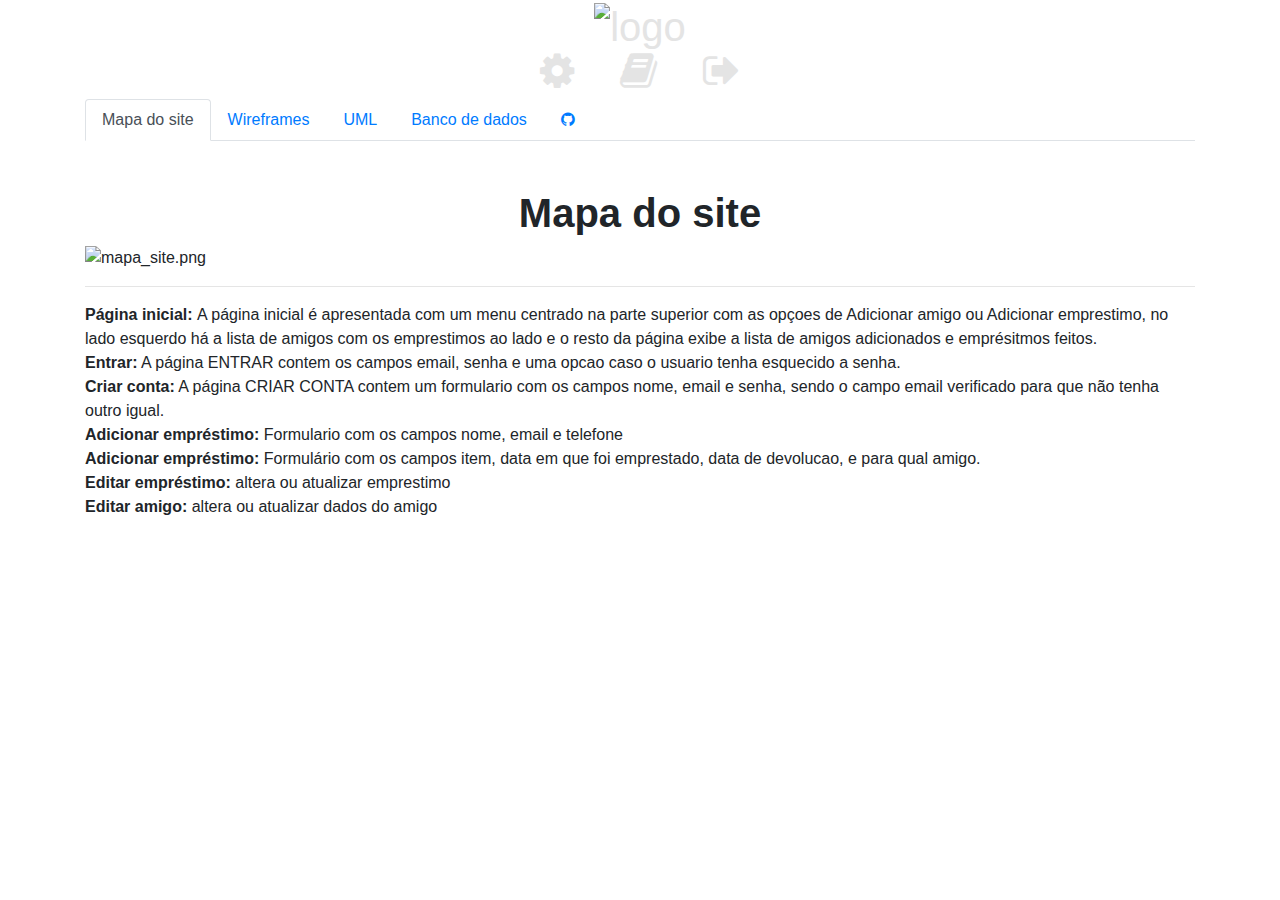
==== documentacao.html @ 3f16391f "Páginas" ====
<!DOCTYPE html>
<html lang="pt-br">
<head>
    <meta charset="UTF-8">
    <meta name="viewport" content="width=device-width, initial-scale=1.0">
    <meta http-equiv="X-UA-Compatible" content="ie=edge">
    <meta name="theme-color" content="#007bff">
	<meta name="Description" content="Gerenciador de emprestimos para coisas/item aos seus amigos.">
	<title>Meus Emprestimo</title>
	<!--importar bootstrap, js, jquery, font awesome-->
	<link rel="stylesheet" href="https://stackpath.bootstrapcdn.com/bootstrap/4.4.1/css/bootstrap.min.css" integrity="sha384-Vkoo8x4CGsO3+Hhxv8T/Q5PaXtkKtu6ug5TOeNV6gBiFeWPGFN9MuhOf23Q9Ifjh" crossorigin="anonymous">
    <link rel="stylesheet" href="https://cdnjs.cloudflare.com/ajax/libs/font-awesome/4.7.0/css/font-awesome.min.css">
	<link rel="stylesheet" type="text/css" href="css/mainIndex.css">
	<link rel="icon" type="type/png" href="imagens/emprestimos16.png" sizes="16x16">
	<link rel="icon" type="type/png" href="imagens/emprestimos32.png" sizes="32x32">
	<link rel="icon" type="type/png" href="imagens/emprestimos96.png" sizes="96x96">
	<link rel="apple-touch-icon" type="type/png" href="imagens/emprestimos180.png" sizes="180x180">
</head>
<body>
    <div class="container container-fluid">
            <div class="row cabecalho">
                    <h1 class="col-md-12 text-center">
                        <a href="index.html">
                        <img src="imagens/emprestimos180.png" alt="logo" title="Meus Emprestimos" width="140" height="140">
                    </a>
                        <div class="row justify-content-center">
                            <a class="fa fa-cog icone" aria-hidden="true" title="Configurações da conta" href="conta.php"></a>
                            <a class="fa fa-book icone" aria-hidden="true" title="Documentação" href="documentacao.html"></a>
                            <a class="fa fa-sign-out icone" aria-hidden="true" title="Sair" href="entrar.php"></a>
                        </div>
                    </h1>
                    <hr>
                </div><nav>
              <div class="nav nav-tabs  mb-5" id="nav-tab" role="tablist">
                <a class="nav-item nav-link active" id="nav-mapa-site-tab" data-toggle="tab" href="#nav-mapa-site" role="tab" aria-controls="nav-mapa-site" aria-selected="true">Mapa do site</a>
                <a class="nav-item nav-link" id="nav-wireframes-tab" data-toggle="tab" href="#nav-wireframes" role="tab" aria-controls="nav-wireframes" aria-selected="false">Wireframes</a>
                <a class="nav-item nav-link" id="nav-uml-tab" data-toggle="tab" href="#nav-uml" role="tab" aria-controls="nav-uml" aria-selected="false">UML</a>
                <a class="nav-item nav-link" id="nav-db-tab" data-toggle="tab" href="#nav-db" role="tab" aria-controls="nav-db" aria-selected="false">Banco de dados</a>
                <a class="nav-item nav-link" id="nav-git-tab" data-toggle="tab" href="#nav-git" role="tab" aria-controls="nav-git" aria-selected="false"><i class="fa fa-github" aria-hidden="true"></i></a>
              </div>
            </nav>
            <div class="tab-content" id="nav-tabContent">
                <div class="tab-pane fade show active" id="nav-mapa-site" role="tabpanel" aria-labelledby="nav-mapa-site-tab">
                    <h1 class="text-center font-weight-bold">Mapa do site</h1>
                    <img src="documentacao/mapa_site.png" class="img-fluid" alt="mapa_site.png" title="Mapa do site">
                    <hr>
                    <p>
                        <b>Página inicial: </b>A página inicial é apresentada com um menu centrado na parte superior com as opçoes de Adicionar amigo ou Adicionar emprestimo, no lado esquerdo há a lista de amigos com os emprestimos ao lado e o resto da página exibe a lista de amigos adicionados e  emprésitmos feitos.
                        <br>
                        <b>Entrar:</b> A página ENTRAR contem os campos email, senha e uma opcao caso o usuario tenha esquecido a senha.  
                        <br>
                        <b>Criar conta:</b> A página CRIAR CONTA contem um formulario com os campos nome, email e senha, sendo o campo email verificado para que não tenha outro igual.
                        <br>
                        <b>Adicionar empréstimo:</b> Formulario com os campos nome, email e telefone
                        <br>
                        <b>Adicionar empréstimo:</b> Formulário com os campos item, data em que foi emprestado, data de devolucao, e para qual amigo.
                        <br>
                        <b>Editar empréstimo:</b> altera ou atualizar emprestimo
                        <br>
                        <b>Editar amigo:</b> altera ou atualizar dados do amigo
                    </p>
                </div>
                 <div class="tab-pane fade text-center" id="nav-wireframes" role="tabpanel" aria-labelledby="nav-wireframes-tab">
                    <h1 class="font-weight-bold text-center">Modal de adicionar amigo:</h1>
                     <img src="documentacao/wireframes/adicionar_amigo.png" class="img-fluid border border-secondary" alt="adicionar_amigo.png">
                     <h1 class="font-weight-bold text-center">Modal de adicionar emprestimo:</h1>
                     <img src="documentacao/wireframes/adicionar_emprestimo.png" class="img-fluid border border-secondary" alt="">
                     <h1 class="font-weight-bold text-center">Página de editar conta:</h1>
                     <img src="documentacao/wireframes/conta.png" class="img-fluid border border-secondary" alt="">
                     <h1 class="font-weight-bold text-center">Página de criar conta:</h1>
                     <img src="documentacao/wireframes/criar_conta.png" class="img-fluid border border-secondary" alt="">
                     <h1 class="font-weight-bold text-center">Página de editar amigo:</h1>
                     <img src="documentacao/wireframes/editar_amigo.png" class="img-fluid border border-secondary" alt="">
                     <h1 class="font-weight-bold text-center">Página de editar empréstimo:</h1>
                     <img src="documentacao/wireframes/editar_emprestimo.png" class="img-fluid border border-secondary" alt="">
                     <h1 class="font-weight-bold text-center">Página de login:</h1>
                     <img src="documentacao/wireframes/entrar.png" class="img-fluid border border-secondary" alt="">
                     <h1 class="font-weight-bold text-center">Página inícial:</h1>
                     <img src="documentacao/wireframes/pgina_inicial.png" class="img-fluid border border-secondary" alt="">
                 </div>
                 <div class="tab-pane fade text-center" id="nav-uml" role="tabpanel" aria-labelledby="nav-uml-tab">
                     <h1 class="font-weight-bold">Caso de uso</h1>
                     <img src="documentacao/CasoDeUso.png" class="img-fluid" alt="CasoDeUso.png">
                     <h1 class="font-weight-bold">Diagrama de classe</h1>
                     <img src="documentacao/DiagramaDeClasse.png" class="img-fluid" alt="DiagramaDeClasse.png">
                 </div>
                <div class="tab-pane fade text-center" id="nav-db" role="tabpanel" aria-labelledby="nav-db-tab">
                    <h1 class="font-weight-bold">Modelo entidade-relacionamento</h1>
                    <img src="documentacao/BD_Conceitual.png" class="img-fluid" alt="">
                    <h3 class="font-weight-bold mb-3">Base de dados SQLite: <a href="https://github.com/mr-dmtx/projetolp4/blob/master/emprestimos.sql">https://github.com/mr-dmtx/projetolp4/blob/master/emprestimos.sql</a></h3>
                </div>
                <div class="tab-pane fade text-center" id="nav-git" role="tabpanel" aria-labelledby="nav-git-tab">
                    <h1 class="font-weight-bold">Projeto no Github: <a href="https://github.com/mr-dmtx/projetolp4">https://github.com/mr-dmtx/projetolp4</a></h1>
                </div>
    </div>
</body>
<script src="https://code.jquery.com/jquery-3.4.1.slim.min.js" integrity="sha384-J6qa4849blE2+poT4WnyKhv5vZF5SrPo0iEjwBvKU7imGFAV0wwj1yYfoRSJoZ+n" crossorigin="anonymous"></script>
<script src="https://cdn.jsdelivr.net/npm/popper.js@1.16.0/dist/umd/popper.min.js" integrity="sha384-Q6E9RHvbIyZFJoft+2mJbHaEWldlvI9IOYy5n3zV9zzTtmI3UksdQRVvoxMfooAo" crossorigin="anonymous"></script>
<script src="https://stackpath.bootstrapcdn.com/bootstrap/4.4.1/js/bootstrap.min.js" integrity="sha384-wfSDF2E50Y2D1uUdj0O3uMBJnjuUD4Ih7YwaYd1iqfktj0Uod8GCExl3Og8ifwB6" crossorigin="anonymous"></script>
</html>
---- css/mainIndex.css ----
a:link, a:hover{
    color: rgb(228, 228, 228); 
    text-decoration: none;
}

a

.cabecalho>h1{
    font-family: 'Segoe UI', Tahoma, Geneva, Verdana, sans-serif;
}

h1>a{
    color: #000;
}
h1>a:hover{
    color: #000;
}
.card-t1>a{
    color: white;
}

.card-t1{
    margin: 1%;
    min-width: 200px;
}

.btn-top{
    margin: 1%;
    font-weight: bold;
}

.cabecalho{
    align-items: center;
    justify-content: center;
}

.section{
    margin-top: 2%;
    margin-bottom: 2%;
    border: 1px solid rgb(163, 163, 163);
    border-radius: 1%;
    background-color: rgb(230, 230, 230);
}

.listaAmg{
    border-right: 1px solid rgb(163, 163, 163);
    color: #000;
    float: right;
}

.listaEmps{
    float: left;
}

.linkAmg>a{
    color: #000;
}

.linkAmg:hover{
    background-color: rgb(223, 221, 221);
    font-weight: bold;
    text-align: center;
    
}

.icone{
    margin-left: 2%;
    margin-right: 2%;
    color: rgb(209, 209, 209);
}

.icone:hover{
    color: #000;
}

.nav-tabs>a{
    color: #007bff;
}

@media screen and (max-width: 767px){
    .listaEmps{
        margin-left: 10%;
    }
}
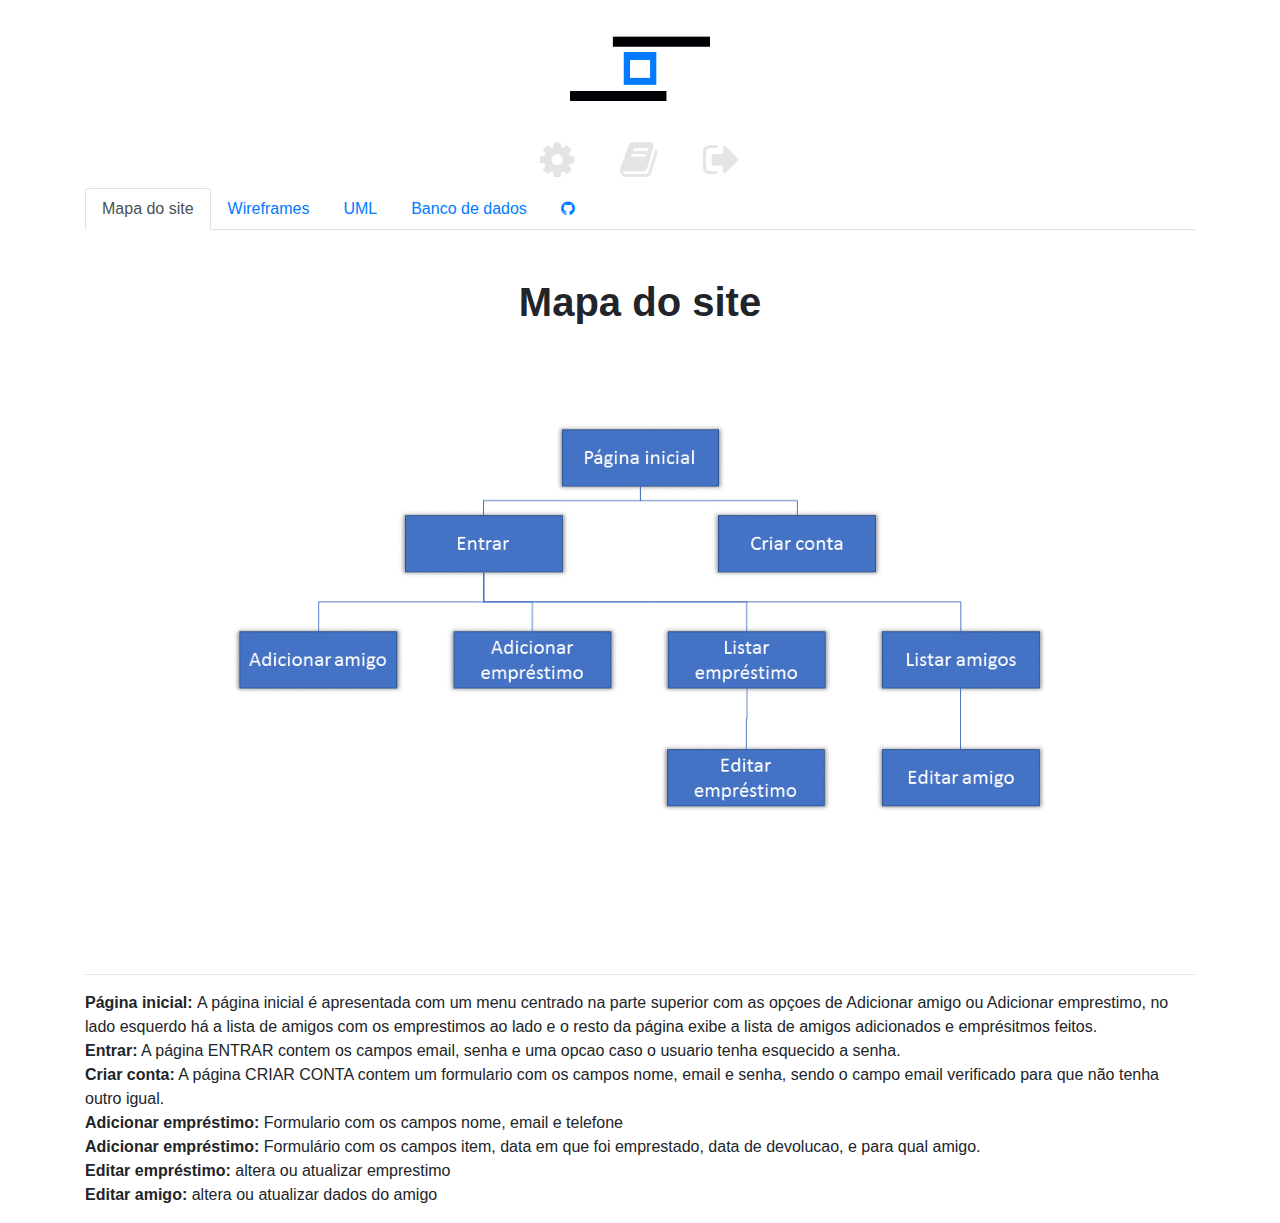
==== commit 0e1899da: "Classses" ====
--- a/documentacao.html
+++ b/documentacao.html
@@ -90,7 +90,7 @@
                     <h3 class="font-weight-bold mb-3">Base de dados SQLite: <a href="https://github.com/mr-dmtx/projetolp4/blob/master/emprestimos.sql">https://github.com/mr-dmtx/projetolp4/blob/master/emprestimos.sql</a></h3>
                 </div>
                 <div class="tab-pane fade text-center" id="nav-git" role="tabpanel" aria-labelledby="nav-git-tab">
-                    <h1 class="font-weight-bold">Projeto no Github: <a href="https://github.com/mr-dmtx/projetolp4">https://github.com/mr-dmtx/projetolp4</a></h1>
+                    <h1 class="font-weight-bold">Projeto no Github: <u><a href="https://github.com/mr-dmtx/projetolp4">https://github.com/mr-dmtx/projetolp4</a></u></h1>
                 </div>
     </div>
 </body>
